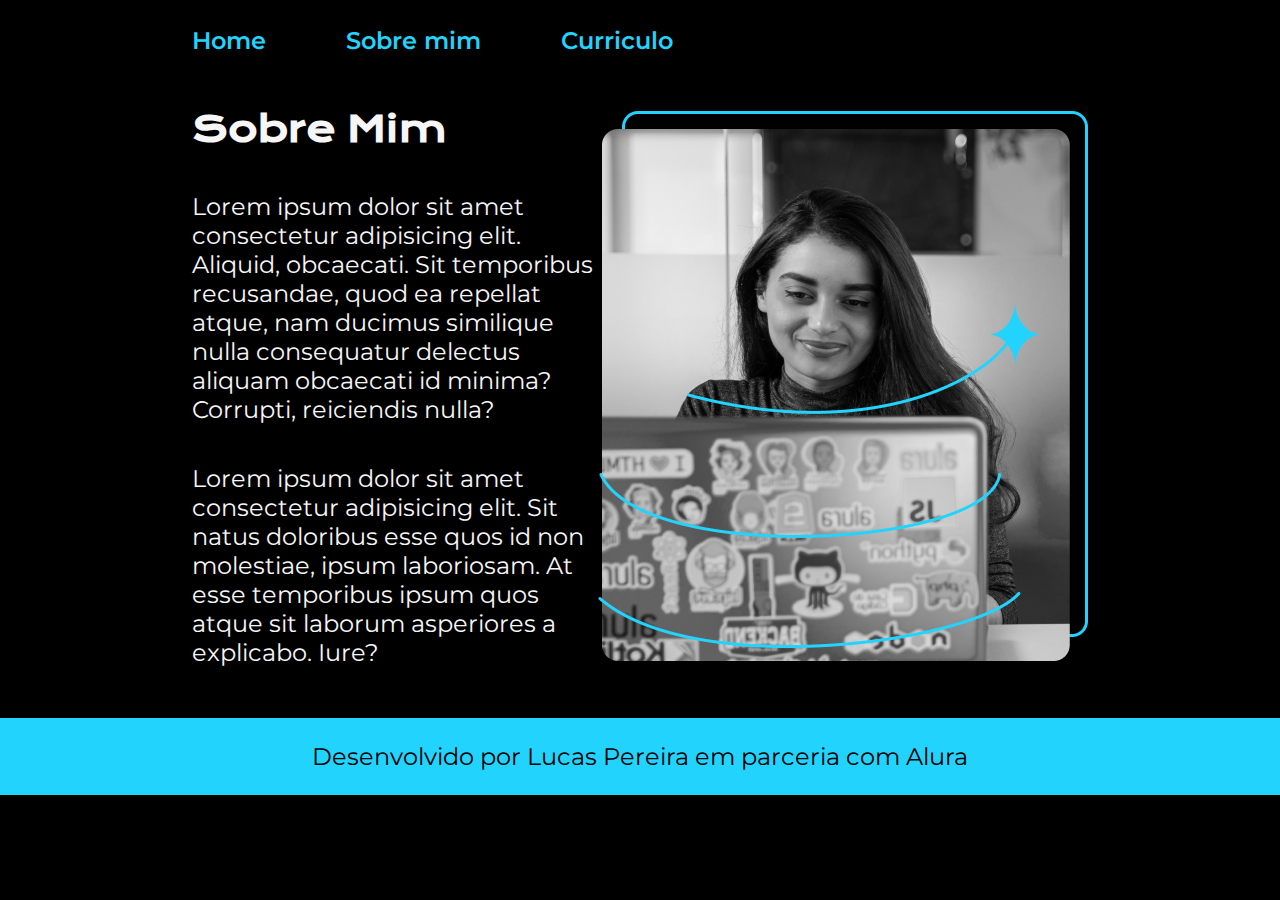
==== about.html @ a870b13a "Criando o repositório" ====
<!DOCTYPE html>
<html lang="pt-br">
<head>
    <meta charset="UTF-8">
    <meta http-equiv="X-UA-Compatible" content="IE=edge">
    <meta name="viewport" content="width=device-width, initial-scale=1.0">
    <link rel="stylesheet" href="styles/style.css">
    <title>Sobre Mim</title>
</head>
<body>
    <header class="cabecalho">
        <nav class="cabecalho__menu">
            <a class="cabecalho__menu__links" href="index.html">Home</a>
            <a class="cabecalho__menu__links" href="about.html">Sobre mim</a>
            <a class="cabecalho__menu__links" href="resume.html">Curriculo</a>
        </nav>
    </header>
    <main class="principal">
        <section class="principal__conteudo">
            <h1 class="principal__conteudo__titulo">Sobre Mim</h1>
            <p class="principal__conteudo__texto">
                Lorem ipsum dolor sit amet consectetur adipisicing elit. Aliquid, obcaecati. Sit temporibus recusandae, quod ea repellat atque, nam ducimus similique nulla consequatur delectus aliquam obcaecati id minima? Corrupti, reiciendis nulla?
            </p>
            <p class="principal__conteudo__texto">
                Lorem ipsum dolor sit amet consectetur adipisicing elit. Sit natus doloribus esse quos id non molestiae, ipsum laboriosam. At esse temporibus ipsum quos atque sit laborum asperiores a explicabo. Iure?
            </p>
        </section>

        <img src="assets/Imagem.png" alt="Joana Santos Programando">
    </main>
    <footer class="rodape">
        <p>Desenvolvido por Lucas Pereira em parceria com Alura</p>
    </footer>

</body>
</html>
---- styles/style.css ----
@charset "UTF-8";

@import url('https://fonts.googleapis.com/css2?family=Krona+One&family=Montserrat:wght@400;600&display=swap');

:root{
    --cor-primaria:#000000;
    --cor-secundaria: #f6f6f6;
    --cor-terciaria: #22D4fd;
    --cor-hover: #272727;

    --font-principal: "Krona One", sans-serif;
    --font-secundaria: "Montserrat", sans-serif;
}

*{
    margin: 0px;
    padding: 0px;
}

body{
    /* height: 100vh; */
    box-sizing: border-box;
    background-color: var(--cor-primaria);
    color: var(--cor-secundaria);
}

.cabecalho{
    padding: 2% 0 0 15%;

}

.cabecalho__menu{
    display: flex;
    gap: 80px;
}

.cabecalho__menu__links{
    font: 600 24px var(--font-secundaria);
    color: var(--cor-terciaria);
    text-decoration: none;
}

.principal{
    padding: 4% 15%;
    display: flex;
    align-items: center;
    justify-content: space-between;
}

.principal__conteudo{
    display: flex;
    flex-direction: column;
    gap: 40px;
    width: 615px;
}

.principal__conteudo__titulo{
    font-family: var(--font-principal);
    font-size: 36px;
}

.principal__conteudo__titulo__destaque{
    color: #22D4FD;
}

.principal__conteudo__texto{
    font-size: 24px;
    font-family: var(--font-secundaria);
}

.principal__conteudo__lista{
    font-size: 24px;
    font-family: var(--font-secundaria);
}

.principal__conteudo__lista__links{
    color: var(--cor-terciaria);
    text-decoration: none;
}

.principal__conteudo__lista__links:hover{
    color: var(--cor-hover);
}

.principal__conteudo__links{
    display: flex;
    flex-direction: column;
    justify-content: space-between;
    align-items: center;
    gap: 32px;
}

.principal__conteudo__links__subtitulo{
    font: normal 400 24px var(--font-principal);
}

.principal__conteudo__links__ancora{
    /* Display flex */
    display: flex;
    justify-content: center;
    gap: 16px;
    /* Tamanho */
    width: 378px;
    padding: 21.5px 0;
    /* Fonte e borda */
    font: 600 24px var(--font-secundaria);
    color: var(--cor-secundaria);
    text-decoration: none;
    text-align: center;
    border: 2px solid var(--cor-terciaria);
    border-radius: 8px;
}

.principal__conteudo__links__ancora:hover{
    background-color: var(--cor-hover);
    color: var(--cor-terciaria);
}

.rodape{
    display: flex;
    justify-content: center;
    /* Posição e largura */
    padding: 24px;
    /* Cor e fonte */
    background-color: var(--cor-terciaria);
    font: 400 24px var(--font-secundaria);
    color: var(--cor-primaria);
    text-align: center;



}
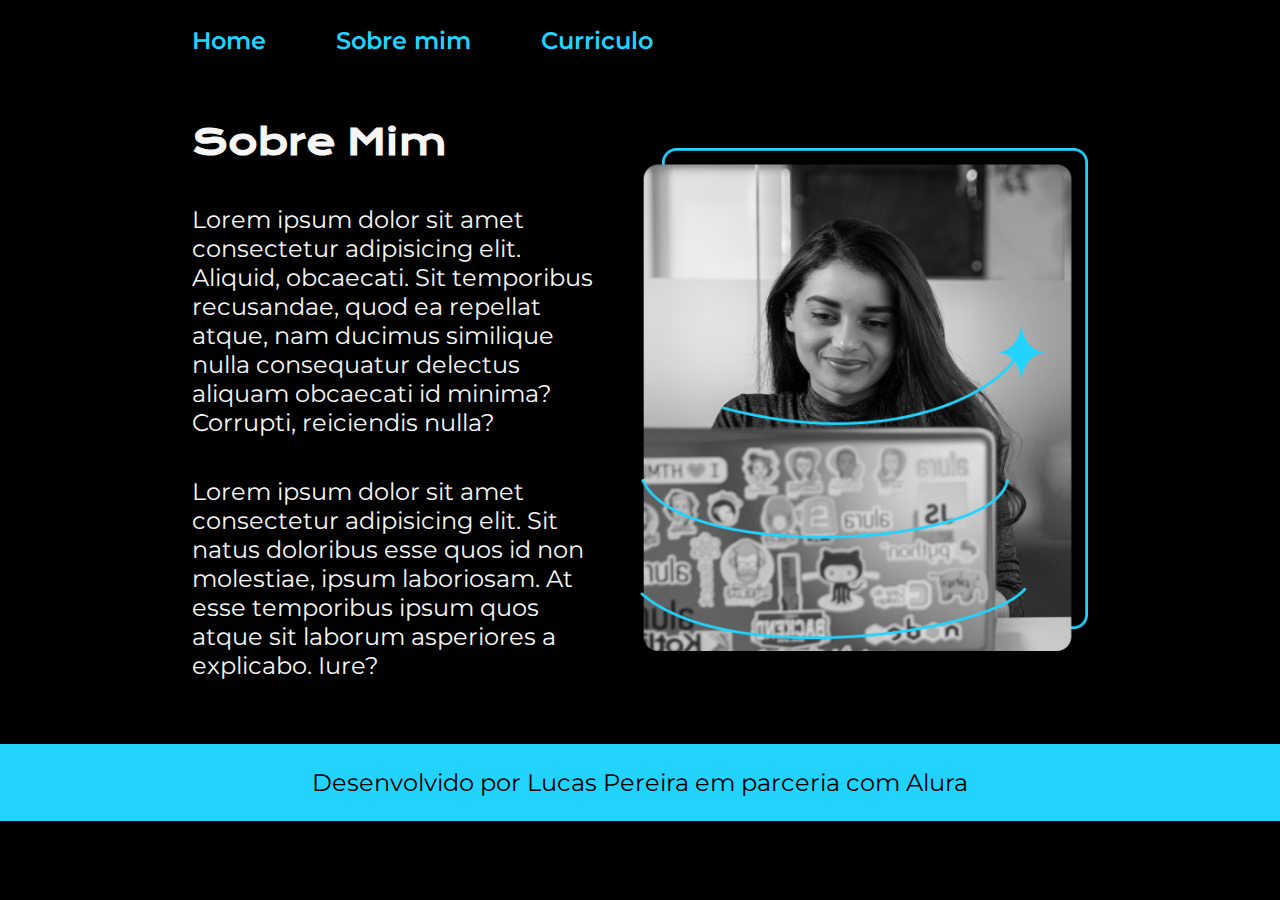
==== commit 793b904b: "Projeto responsivo" ====
--- a/about.html
+++ b/about.html
@@ -5,6 +5,7 @@
     <meta http-equiv="X-UA-Compatible" content="IE=edge">
     <meta name="viewport" content="width=device-width, initial-scale=1.0">
     <link rel="stylesheet" href="styles/style.css">
+    <link rel="shortcut icon" href="assets/favicon.ico" type="image/x-icon">
     <title>Sobre Mim</title>
 </head>
 <body>
@@ -26,7 +27,7 @@
             </p>
         </section>
 
-        <img src="assets/Imagem.png" alt="Joana Santos Programando">
+        <img class="principal__imagem" src="assets/Imagem.png" alt="Joana Santos Programando">
     </main>
     <footer class="rodape">
         <p>Desenvolvido por Lucas Pereira em parceria com Alura</p>
--- a/styles/style.css
+++ b/styles/style.css
@@ -13,12 +13,11 @@
 }
 
 *{
-    margin: 0px;
-    padding: 0px;
+    margin: 0;
+    padding: 0;
 }
 
 body{
-    /* height: 100vh; */
     box-sizing: border-box;
     background-color: var(--cor-primaria);
     color: var(--cor-secundaria);
@@ -31,45 +30,46 @@
 
 .cabecalho__menu{
     display: flex;
-    gap: 80px;
+    gap: 70px;
 }
 
 .cabecalho__menu__links{
-    font: 600 24px var(--font-secundaria);
+    font: 600 1.5rem var(--font-secundaria);
     color: var(--cor-terciaria);
     text-decoration: none;
 }
 
 .principal{
-    padding: 4% 15%;
+    padding: 5% 15%;
     display: flex;
     align-items: center;
     justify-content: space-between;
+    gap: 40px;
 }
 
 .principal__conteudo{
     display: flex;
     flex-direction: column;
     gap: 40px;
-    width: 615px;
+    width: 50%;
 }
 
 .principal__conteudo__titulo{
     font-family: var(--font-principal);
-    font-size: 36px;
+    font-size: 2.25rem;
 }
 
 .principal__conteudo__titulo__destaque{
-    color: #22D4FD;
+    color: var(--cor-terciaria);
 }
 
 .principal__conteudo__texto{
-    font-size: 24px;
+    font-size: 1.5rem;
     font-family: var(--font-secundaria);
 }
 
 .principal__conteudo__lista{
-    font-size: 24px;
+    font-size: 1.5rem;
     font-family: var(--font-secundaria);
 }
 
@@ -91,7 +91,7 @@
 }
 
 .principal__conteudo__links__subtitulo{
-    font: normal 400 24px var(--font-principal);
+    font: normal 400 1.5rem var(--font-principal);
 }
 
 .principal__conteudo__links__ancora{
@@ -100,10 +100,10 @@
     justify-content: center;
     gap: 16px;
     /* Tamanho */
-    width: 378px;
+    width: 50%;
     padding: 21.5px 0;
     /* Fonte e borda */
-    font: 600 24px var(--font-secundaria);
+    font: 600 1.5rem var(--font-secundaria);
     color: var(--cor-secundaria);
     text-decoration: none;
     text-align: center;
@@ -116,6 +116,10 @@
     color: var(--cor-terciaria);
 }
 
+.principal__imagem{
+    width: 50%;
+}
+
 .rodape{
     display: flex;
     justify-content: center;
@@ -123,10 +127,27 @@
     padding: 24px;
     /* Cor e fonte */
     background-color: var(--cor-terciaria);
-    font: 400 24px var(--font-secundaria);
+    font: 400 1.5rem var(--font-secundaria);
     color: var(--cor-primaria);
     text-align: center;
+}
 
+@media(max-width: 1200px){
 
+    .cabecalho{
+        padding: 5%;
+    }
 
+    .cabecalho__menu{
+        justify-content: center;
+    }
+
+    .principal{
+        flex-direction: column-reverse;
+        padding: 6% ;
+    }
+
+    .principal__conteudo{
+        width: auto;
+    }
 }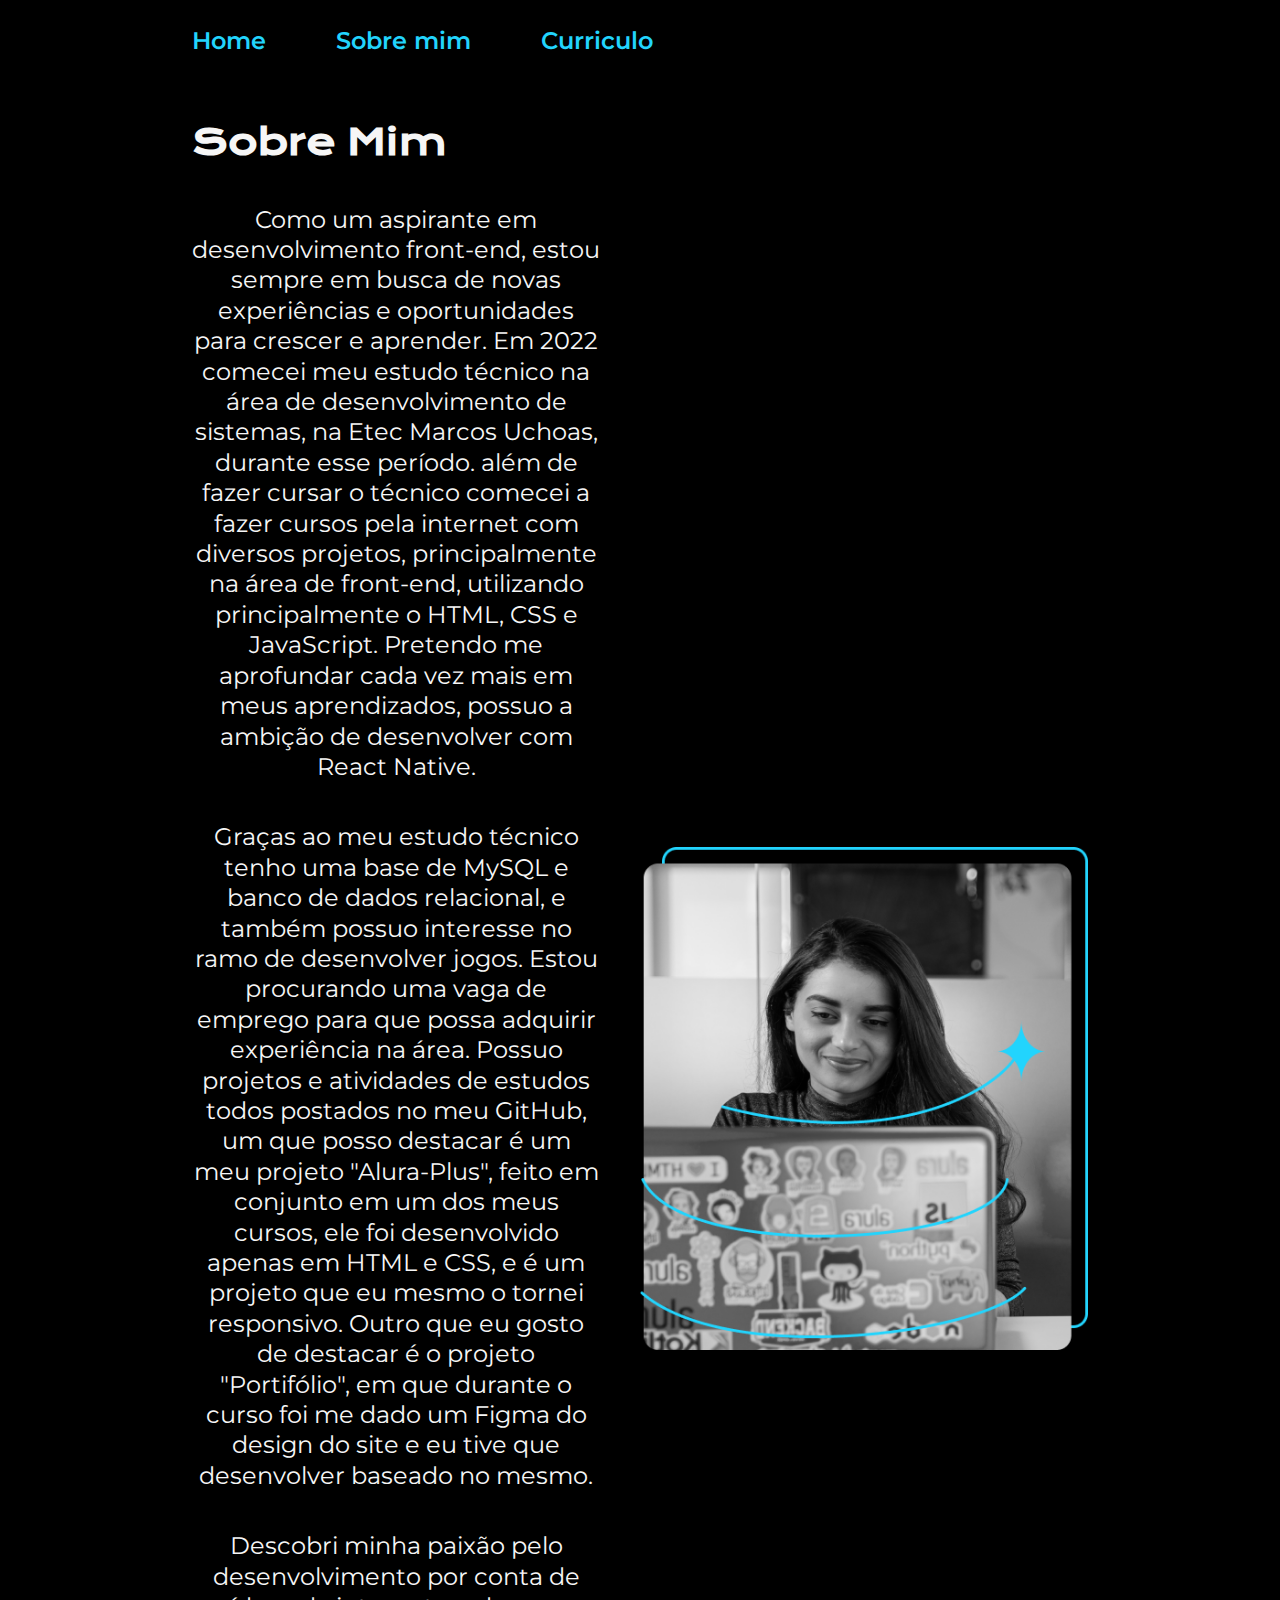
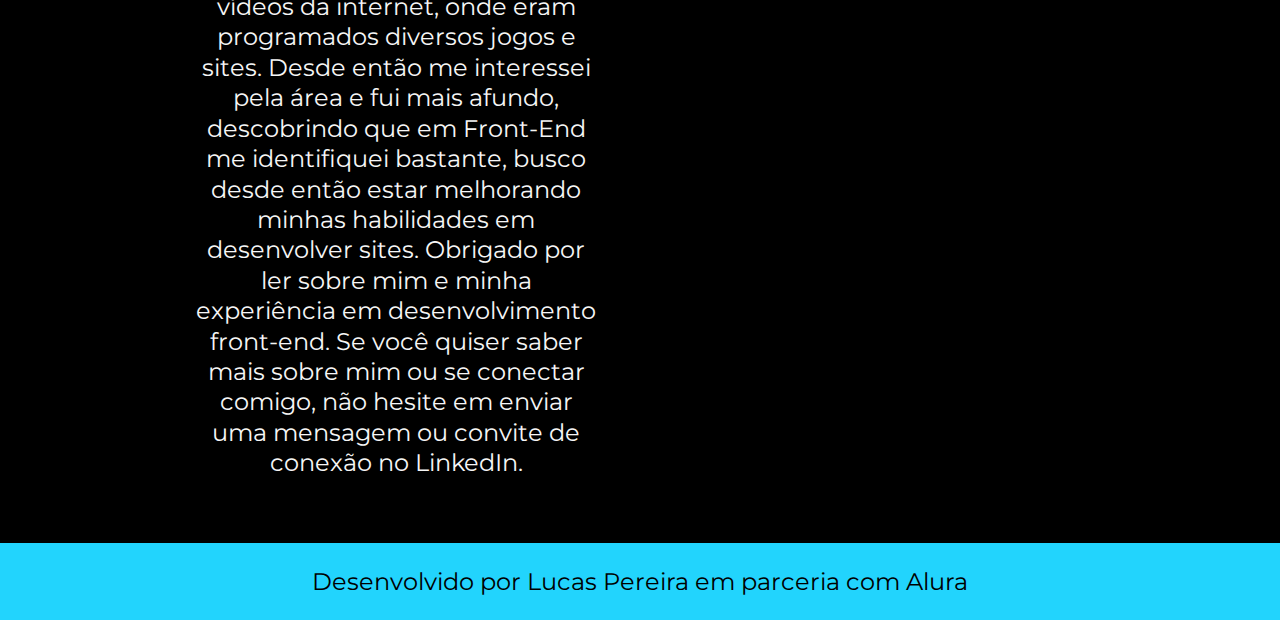
==== commit b7dff74f: "Atualizando o sobre mim, retirei o estilos da lista do curriculo" ====
--- a/about.html
+++ b/about.html
@@ -20,10 +20,17 @@
         <section class="principal__conteudo">
             <h1 class="principal__conteudo__titulo">Sobre Mim</h1>
             <p class="principal__conteudo__texto">
-                Lorem ipsum dolor sit amet consectetur adipisicing elit. Aliquid, obcaecati. Sit temporibus recusandae, quod ea repellat atque, nam ducimus similique nulla consequatur delectus aliquam obcaecati id minima? Corrupti, reiciendis nulla?
+                Como um aspirante em desenvolvimento front-end, estou sempre em busca de novas experiências e oportunidades para crescer e aprender. Em 2022 comecei meu estudo técnico na área de desenvolvimento de sistemas, na Etec Marcos Uchoas, durante esse período. além de fazer cursar o técnico comecei a fazer cursos pela internet com diversos projetos, principalmente na área de front-end, utilizando principalmente o HTML, CSS e JavaScript. Pretendo me aprofundar cada vez mais em meus aprendizados, possuo a ambição de desenvolver com React Native. 
             </p>
+
             <p class="principal__conteudo__texto">
-                Lorem ipsum dolor sit amet consectetur adipisicing elit. Sit natus doloribus esse quos id non molestiae, ipsum laboriosam. At esse temporibus ipsum quos atque sit laborum asperiores a explicabo. Iure?
+                Graças ao meu estudo técnico tenho uma base de MySQL e banco de dados relacional, e também possuo interesse no ramo de desenvolver jogos. Estou procurando uma vaga de emprego para que possa adquirir experiência na área. 
+                Possuo projetos e atividades de estudos todos postados no meu GitHub, um que posso destacar é um meu projeto "Alura-Plus", feito em conjunto em um dos meus cursos, ele foi desenvolvido apenas em HTML e CSS, e é um projeto que eu mesmo o tornei responsivo. Outro que eu gosto de destacar é o projeto "Portifólio", em que durante o curso foi me dado um Figma do design do site e eu tive que desenvolver baseado no mesmo.
+            </p>
+
+            <p class="principal__conteudo__texto">
+                Descobri minha paixão pelo desenvolvimento por conta de vídeos da internet, onde eram programados diversos jogos e sites. Desde então me interessei pela área e fui mais afundo, descobrindo que em Front-End me identifiquei bastante, busco desde então estar melhorando minhas habilidades em desenvolver sites.
+                Obrigado por ler sobre mim e minha experiência em desenvolvimento front-end. Se você quiser saber mais sobre mim ou se conectar comigo, não hesite em enviar uma mensagem ou convite de conexão no LinkedIn.         
             </p>
         </section>
 
--- a/styles/style.css
+++ b/styles/style.css
@@ -66,11 +66,15 @@
 .principal__conteudo__texto{
     font-size: 1.5rem;
     font-family: var(--font-secundaria);
+    text-align: center;
+    line-height: 1.9rem;
 }
 
 .principal__conteudo__lista{
     font-size: 1.5rem;
     font-family: var(--font-secundaria);
+    list-style: none;
+    text-align: center;
 }
 
 .principal__conteudo__lista__links{
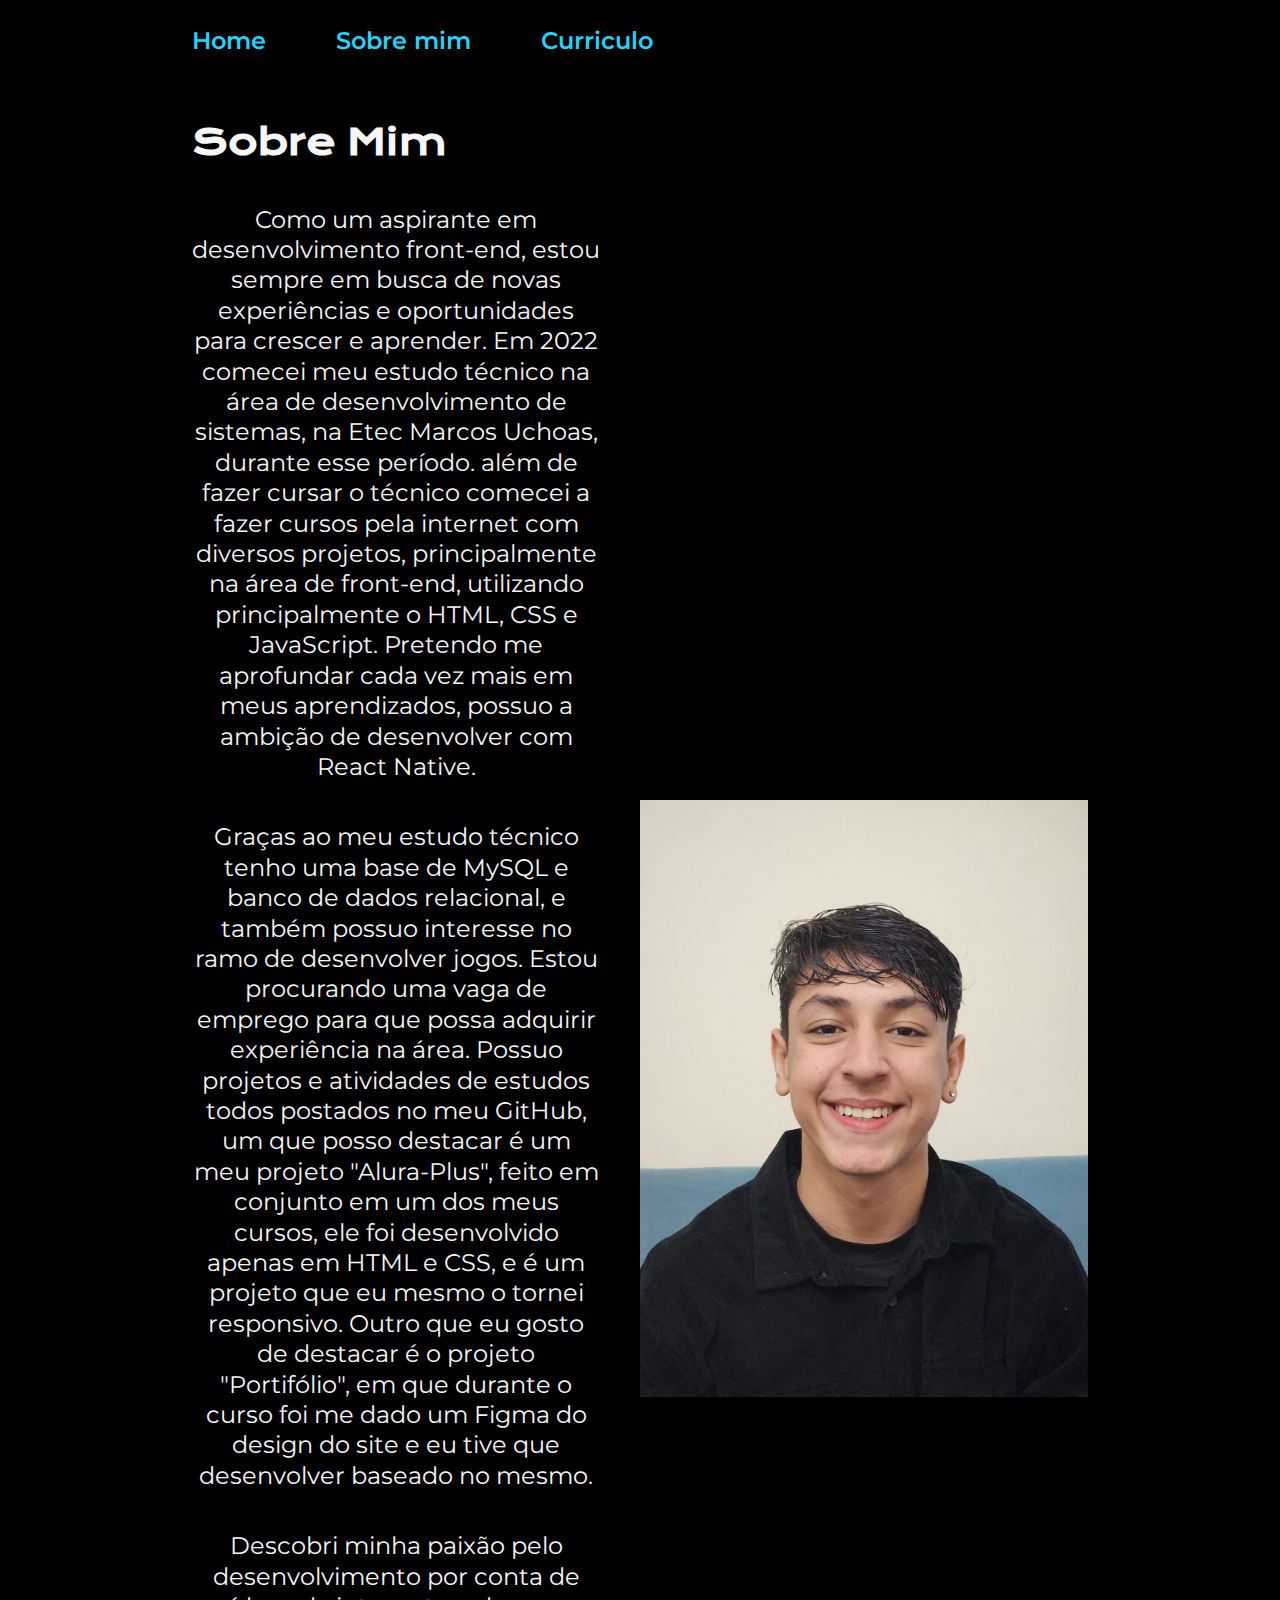
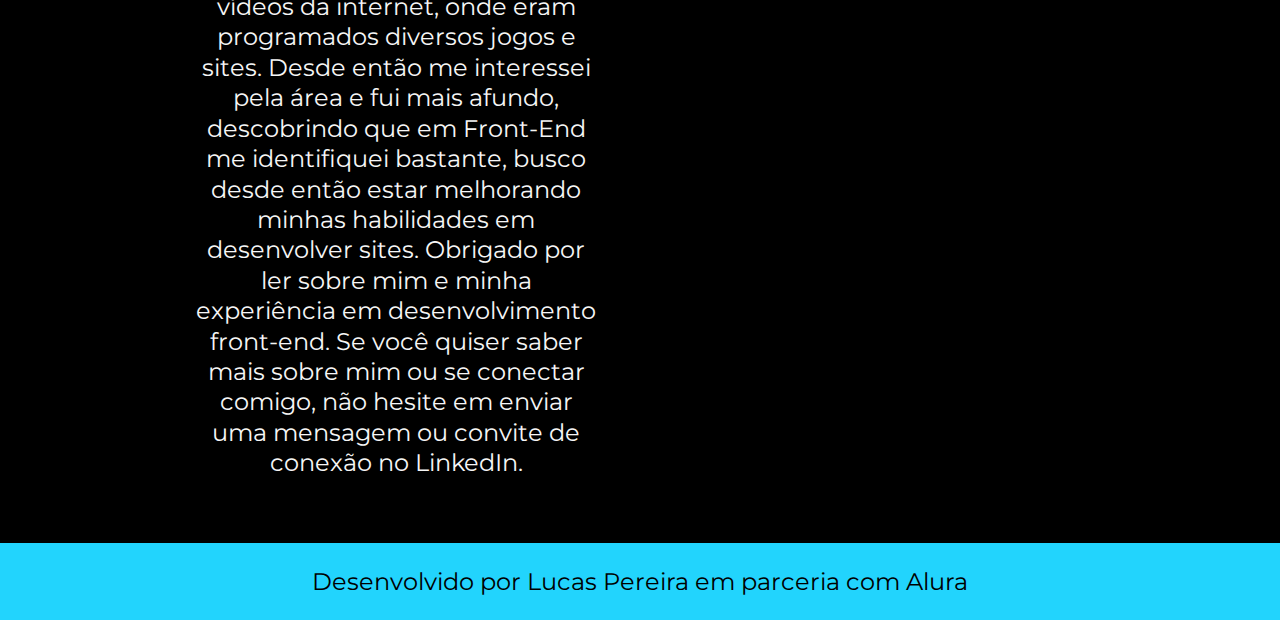
==== commit 95d1b73b: "Ajustando as imagens" ====
--- a/about.html
+++ b/about.html
@@ -34,7 +34,7 @@
             </p>
         </section>
 
-        <img class="principal__imagem" src="assets/Imagem.png" alt="Joana Santos Programando">
+        <img class="principal__imagem" src="assets/fotoLinkedin.jpg">
     </main>
     <footer class="rodape">
         <p>Desenvolvido por Lucas Pereira em parceria com Alura</p>
--- a/styles/style.css
+++ b/styles/style.css
@@ -139,11 +139,13 @@
 @media(max-width: 1200px){
 
     .cabecalho{
-        padding: 5%;
+        /* padding: 5%; */
     }
 
     .cabecalho__menu{
         justify-content: center;
+        align-items: center;
+        width: auto;
     }
 
     .principal{
